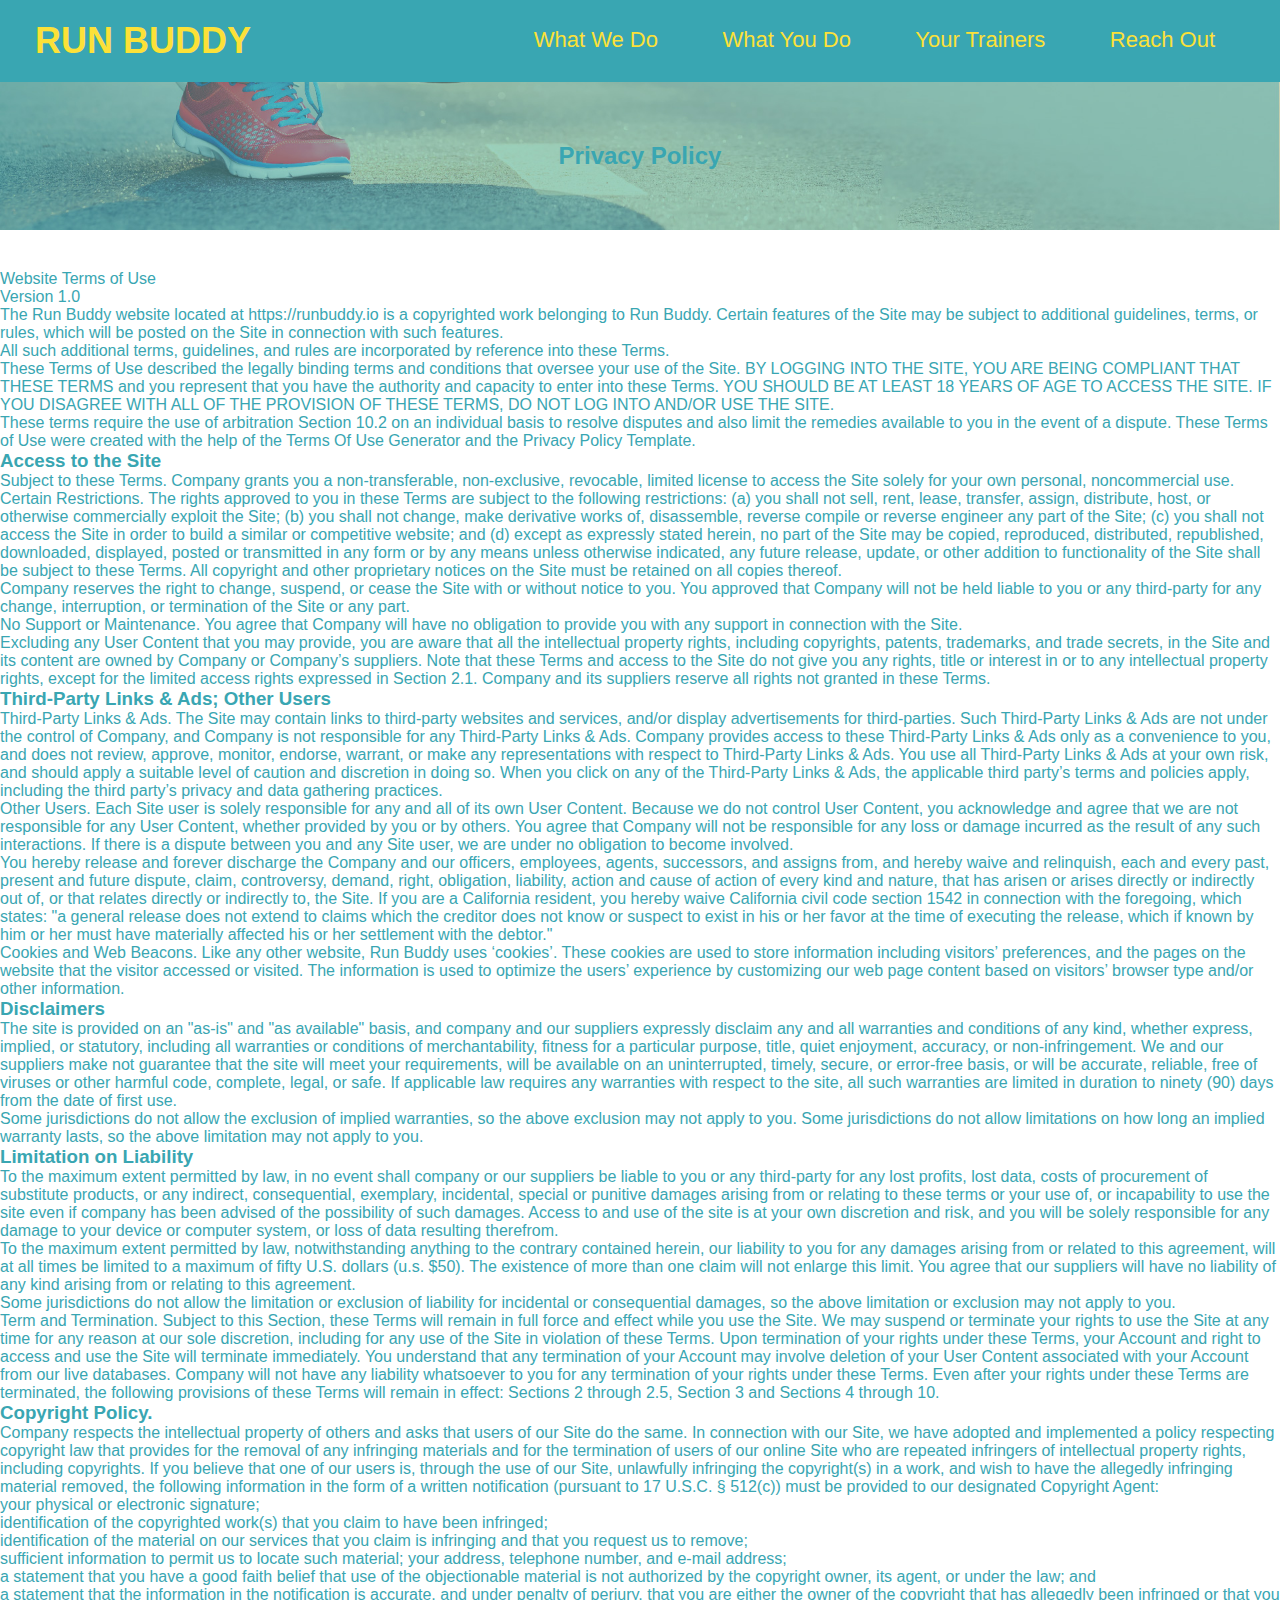
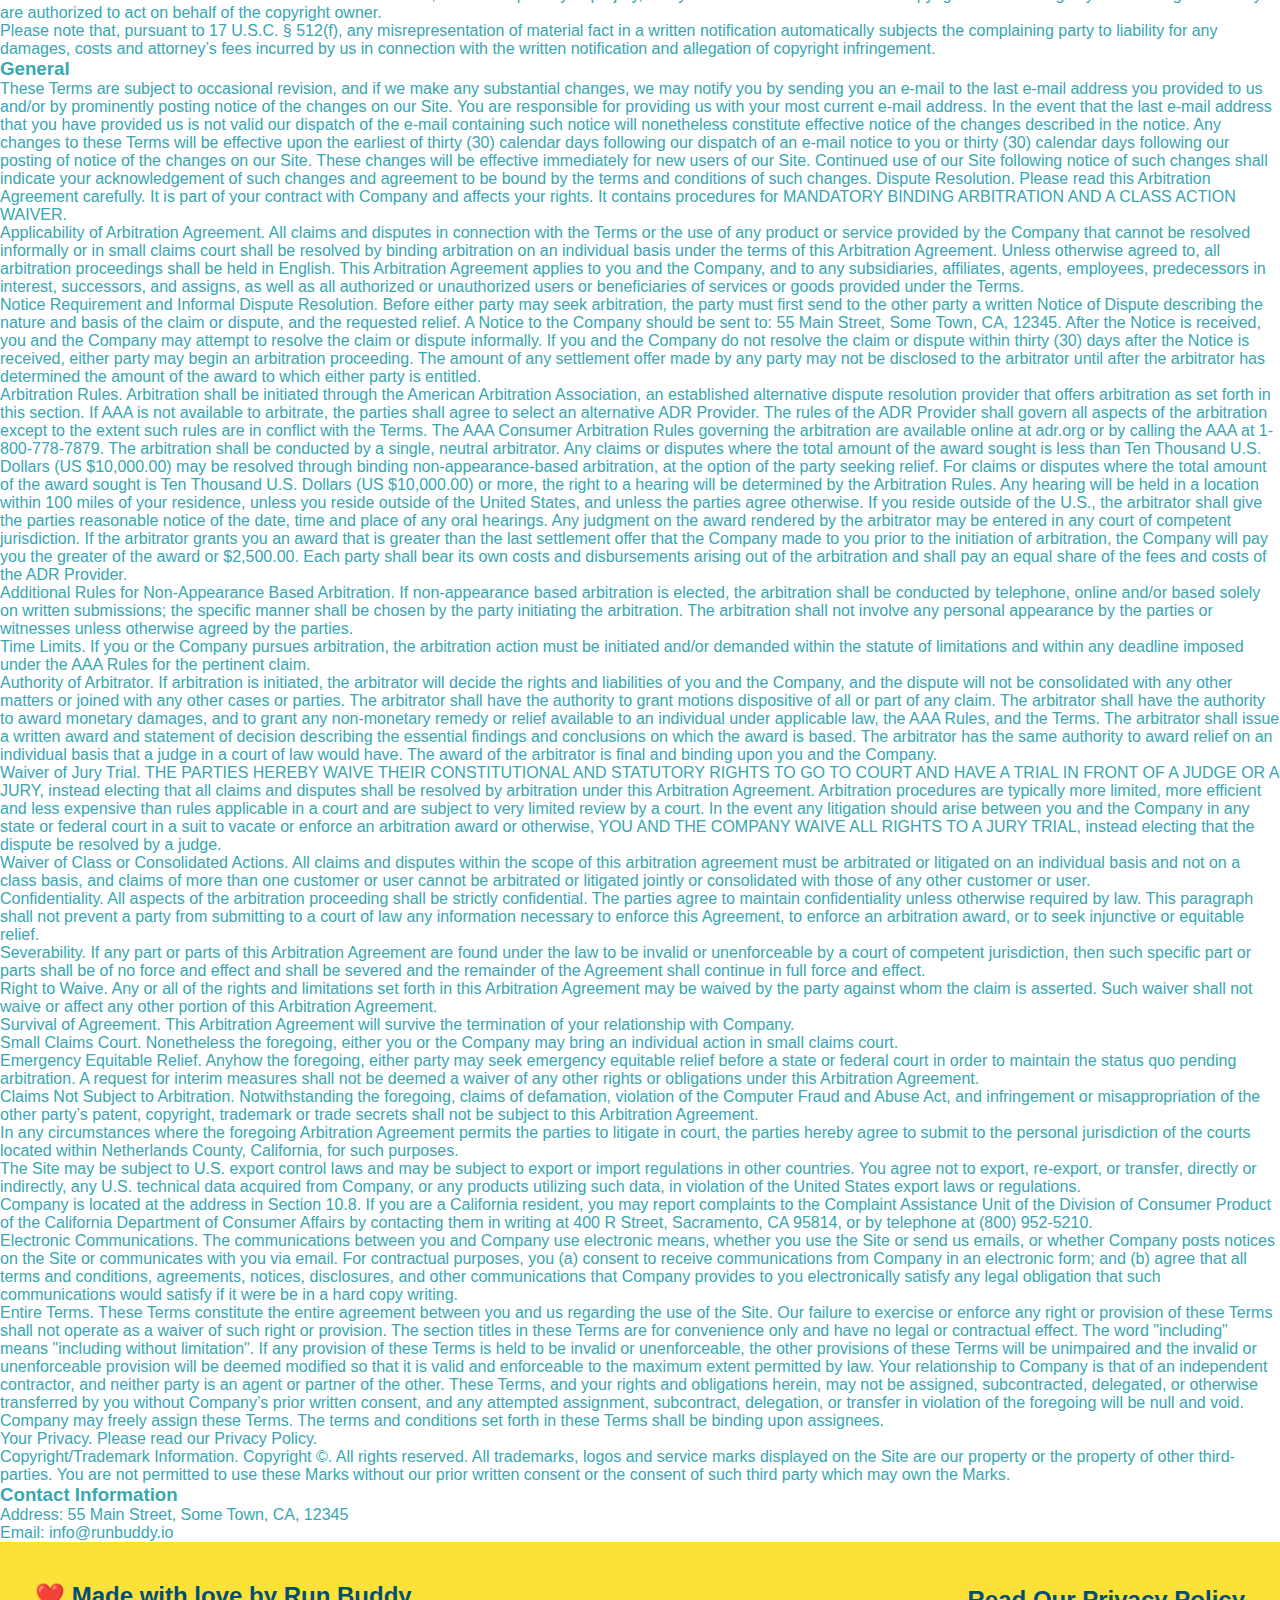
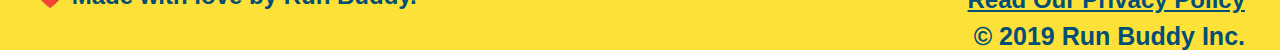
==== privacy-policy.html @ 9007bcec "two columm contact" ====
<!DOCTYPE html>
<html lang="en">
  <head>
    <link rel="stylesheet" href="./assets/css/stylesheet.css" />
    <link rel="stylesheet" href="./assets/css/secondary-style.css" />
    <meta charset="UTF-8" />
    <title>Privacy Policy - Run Buddy</title>
  </head>
  <body>
    <header>
        <h1>
            <a href="/">RUN BUDDY</a>
        </h1>
        <nav>
            <!-- Unordered list element -->
            <ul>
                <!-- List item element -->
                <li>
                    <!-- Anchor element -->
                    <a href="./index.html#what-we-do">What We Do</a>
                </li>
                <li>
                    <a href="./index.html#what-you-do">What You Do</a>
                </li>
                <li>
                    <a href="./index.html#your-trainers">Your Trainers</a>
                </li>
                <li>
                    <a href="./index.html#reach-out">Reach Out</a>
                </li>
            </ul>
        </nav>
    </header>
    <section class="hero">
        <h2 class="page-title">
            Privacy Policy
        </h2>
    </section>
    <article>
        <p>
            Website Terms of Use
          </p>
    
          <p>
            Version 1.0
          </p>
    
          <p>
            The Run Buddy website located at https://runbuddy.io is a copyrighted work belonging to Run Buddy. Certain
            features of the Site may be subject to additional guidelines, terms, or rules, which will be posted on the Site
            in connection with such features.
          </p>
    
          <p>
            All such additional terms, guidelines, and rules are incorporated by reference into these Terms.
          </p>
    
          <p>
            These Terms of Use described the legally binding terms and conditions that oversee your use of the Site. BY
            LOGGING INTO THE SITE, YOU ARE BEING COMPLIANT THAT THESE TERMS and you represent that you have the authority
            and capacity to enter into these Terms. YOU SHOULD BE AT LEAST 18 YEARS OF AGE TO ACCESS THE SITE. IF YOU
            DISAGREE WITH ALL OF THE PROVISION OF THESE TERMS, DO NOT LOG INTO AND/OR USE THE SITE.
          </p>
    
          <p>
            These terms require the use of arbitration Section 10.2 on an individual basis to resolve disputes and also
            limit the remedies available to you in the event of a dispute. These Terms of Use were created with the help of
            the Terms Of Use Generator and the Privacy Policy Template.
          </p>
    
          <h3>
            Access to the Site
          </h3>
    
          <p>
            Subject to these Terms. Company grants you a non-transferable, non-exclusive, revocable, limited license to
            access the Site solely for your own personal, noncommercial use.
          </p>
    
          <p>
            Certain Restrictions. The rights approved to you in these Terms are subject to the following restrictions: (a)
            you shall not sell, rent, lease, transfer, assign, distribute, host, or otherwise commercially exploit the Site;
            (b) you shall not change, make derivative works of, disassemble, reverse compile or reverse engineer any part of
            the Site; (c) you shall not access the Site in order to build a similar or competitive website; and (d) except
            as expressly stated herein, no part of the Site may be copied, reproduced, distributed, republished, downloaded,
            displayed, posted or transmitted in any form or by any means unless otherwise indicated, any future release,
            update, or other addition to functionality of the Site shall be subject to these Terms. All copyright and other
            proprietary notices on the Site must be retained on all copies thereof.
          </p>
    
          <p>
            Company reserves the right to change, suspend, or cease the Site with or without notice to you. You approved
            that Company will not be held liable to you or any third-party for any change, interruption, or termination of
            the Site or any part.
          </p>
    
          <p>
            No Support or Maintenance. You agree that Company will have no obligation to provide you with any support in
            connection with the Site.
          </p>
    
          <p>
            Excluding any User Content that you may provide, you are aware that all the intellectual property rights,
            including copyrights, patents, trademarks, and trade secrets, in the Site and its content are owned by Company
            or Company’s suppliers. Note that these Terms and access to the Site do not give you any rights, title or
            interest in or to any intellectual property rights, except for the limited access rights expressed in Section
            2.1. Company and its suppliers reserve all rights not granted in these Terms.
          </p>
    
          <h3>
            Third-Party Links & Ads; Other Users
          </h3>
    
          <p>
            Third-Party Links & Ads. The Site may contain links to third-party websites and services, and/or display
            advertisements for third-parties. Such Third-Party Links & Ads are not under the control of Company, and Company
            is not responsible for any Third-Party Links & Ads. Company provides access to these Third-Party Links & Ads
            only as a convenience to you, and does not review, approve, monitor, endorse, warrant, or make any
            representations with respect to Third-Party Links & Ads. You use all Third-Party Links & Ads at your own risk,
            and should apply a suitable level of caution and discretion in doing so. When you click on any of the
            Third-Party Links & Ads, the applicable third party’s terms and policies apply, including the third party’s
            privacy and data gathering practices.
          </p>
    
          <p>
            Other Users. Each Site user is solely responsible for any and all of its own User Content. Because we do not
            control User Content, you acknowledge and agree that we are not responsible for any User Content, whether
            provided by you or by others. You agree that Company will not be responsible for any loss or damage incurred as
            the result of any such interactions. If there is a dispute between you and any Site user, we are under no
            obligation to become involved.
          </p>
    
          <p>
            You hereby release and forever discharge the Company and our officers, employees, agents, successors, and
            assigns from, and hereby waive and relinquish, each and every past, present and future dispute, claim,
            controversy, demand, right, obligation, liability, action and cause of action of every kind and nature, that has
            arisen or arises directly or indirectly out of, or that relates directly or indirectly to, the Site. If you are
            a California resident, you hereby waive California civil code section 1542 in connection with the foregoing,
            which states: "a general release does not extend to claims which the creditor does not know or suspect to exist
            in his or her favor at the time of executing the release, which if known by him or her must have materially
            affected his or her settlement with the debtor."
          </p>
    
          <p>
            Cookies and Web Beacons. Like any other website, Run Buddy uses ‘cookies’. These cookies are used to store
            information including visitors’ preferences, and the pages on the website that the visitor accessed or visited.
            The information is used to optimize the users’ experience by customizing our web page content based on visitors’
            browser type and/or other information.
          </p>
    
          <h3>
            Disclaimers
          </h3>
    
          <p>
            The site is provided on an "as-is" and "as available" basis, and company and our suppliers expressly disclaim
            any and all warranties and conditions of any kind, whether express, implied, or statutory, including all
            warranties or conditions of merchantability, fitness for a particular purpose, title, quiet enjoyment, accuracy,
            or non-infringement. We and our suppliers make not guarantee that the site will meet your requirements, will be
            available on an uninterrupted, timely, secure, or error-free basis, or will be accurate, reliable, free of
            viruses or other harmful code, complete, legal, or safe. If applicable law requires any warranties with respect
            to the site, all such warranties are limited in duration to ninety (90) days from the date of first use.
          </p>
    
          <p>
            Some jurisdictions do not allow the exclusion of implied warranties, so the above exclusion may not apply to
            you. Some jurisdictions do not allow limitations on how long an implied warranty lasts, so the above limitation
            may not apply to you.
          </p>
    
          <h3>
            Limitation on Liability
          </h3>
    
          <p>
            To the maximum extent permitted by law, in no event shall company or our suppliers be liable to you or any
            third-party for any lost profits, lost data, costs of procurement of substitute products, or any indirect,
            consequential, exemplary, incidental, special or punitive damages arising from or relating to these terms or
            your use of, or incapability to use the site even if company has been advised of the possibility of such
            damages. Access to and use of the site is at your own discretion and risk, and you will be solely responsible
            for any damage to your device or computer system, or loss of data resulting therefrom.
          </p>
    
          <p>
            To the maximum extent permitted by law, notwithstanding anything to the contrary contained herein, our liability
            to you for any damages arising from or related to this agreement, will at all times be limited to a maximum of
            fifty U.S. dollars (u.s. $50). The existence of more than one claim will not enlarge this limit. You agree that
            our suppliers will have no liability of any kind arising from or relating to this agreement.
          </p>
    
          <p>
            Some jurisdictions do not allow the limitation or exclusion of liability for incidental or consequential
            damages, so the above limitation or exclusion may not apply to you.
          </p>
    
          <p>
            Term and Termination. Subject to this Section, these Terms will remain in full force and effect while you use
            the Site. We may suspend or terminate your rights to use the Site at any time for any reason at our sole
            discretion, including for any use of the Site in violation of these Terms. Upon termination of your rights under
            these Terms, your Account and right to access and use the Site will terminate immediately. You understand that
            any termination of your Account may involve deletion of your User Content associated with your Account from our
            live databases. Company will not have any liability whatsoever to you for any termination of your rights under
            these Terms. Even after your rights under these Terms are terminated, the following provisions of these Terms
            will remain in effect: Sections 2 through 2.5, Section 3 and Sections 4 through 10.
          </p>
    
          <h3>
            Copyright Policy.
          </h3>
    
          <p>
            Company respects the intellectual property of others and asks that users of our Site do the same. In connection
            with our Site, we have adopted and implemented a policy respecting copyright law that provides for the removal
            of any infringing materials and for the termination of users of our online Site who are repeated infringers of
            intellectual property rights, including copyrights. If you believe that one of our users is, through the use of
            our Site, unlawfully infringing the copyright(s) in a work, and wish to have the allegedly infringing material
            removed, the following information in the form of a written notification (pursuant to 17 U.S.C. § 512(c)) must
            be provided to our designated Copyright Agent:
          </p>
    
          <ul>
            <li>
              your physical or electronic signature;
            </li>
            <li>
              identification of the copyrighted work(s) that you claim to have been infringed;
            </li>
            <li>
              identification of the material on our services that you claim is infringing and that you request us to remove;
            </li>
            <li>
              sufficient information to permit us to locate such material; your address, telephone number, and e-mail
              address;
            </li>
            <li>
              a statement that you have a good faith belief that use of the objectionable material is not authorized by the
              copyright owner, its agent, or under the law; and
            </li>
            <li>
              a statement that the information in the notification is accurate, and under penalty of perjury, that you are
              either the owner of the copyright that has allegedly been infringed or that you are authorized to act on
              behalf of the copyright owner.
            </li>
          </ul>
    
          <p>
            Please note that, pursuant to 17 U.S.C. § 512(f), any misrepresentation of material fact in a written
            notification automatically subjects the complaining party to liability for any damages, costs and attorney’s
            fees incurred by us in connection with the written notification and allegation of copyright infringement.
          </p>
    
          <h3>
            General
          </h3>
    
          <p>
            These Terms are subject to occasional revision, and if we make any substantial changes, we may notify you by
            sending you an e-mail to the last e-mail address you provided to us and/or by prominently posting notice of the
            changes on our Site. You are responsible for providing us with your most current e-mail address. In the event
            that the last e-mail address that you have provided us is not valid our dispatch of the e-mail containing such
            notice will nonetheless constitute effective notice of the changes described in the notice. Any changes to these
            Terms will be effective upon the earliest of thirty (30) calendar days following our dispatch of an e-mail
            notice to you or thirty (30) calendar days following our posting of notice of the changes on our Site. These
            changes will be effective immediately for new users of our Site. Continued use of our Site following notice of
            such changes shall indicate your acknowledgement of such changes and agreement to be bound by the terms and
            conditions of such changes. Dispute Resolution. Please read this Arbitration Agreement carefully. It is part of
            your contract with Company and affects your rights. It contains procedures for MANDATORY BINDING ARBITRATION AND
            A CLASS ACTION WAIVER.
          </p>
    
          <p>
            Applicability of Arbitration Agreement. All claims and disputes in connection with the Terms or the use of any
            product or service provided by the Company that cannot be resolved informally or in small claims court shall be
            resolved by binding arbitration on an individual basis under the terms of this Arbitration Agreement. Unless
            otherwise agreed to, all arbitration proceedings shall be held in English. This Arbitration Agreement applies to
            you and the Company, and to any subsidiaries, affiliates, agents, employees, predecessors in interest,
            successors, and assigns, as well as all authorized or unauthorized users or beneficiaries of services or goods
            provided under the Terms.
          </p>
    
          <p>
            Notice Requirement and Informal Dispute Resolution. Before either party may seek arbitration, the party must
            first send to the other party a written Notice of Dispute describing the nature and basis of the claim or
            dispute, and the requested relief. A Notice to the Company should be sent to: 55 Main Street, Some Town, CA,
            12345. After the Notice is received, you and the Company may attempt to resolve the claim or dispute informally.
            If you and the Company do not resolve the claim or dispute within thirty (30) days after the Notice is received,
            either party may begin an arbitration proceeding. The amount of any settlement offer made by any party may not
            be disclosed to the arbitrator until after the arbitrator has determined the amount of the award to which either
            party is entitled.
          </p>
    
          <p>
            Arbitration Rules. Arbitration shall be initiated through the American Arbitration Association, an established
            alternative dispute resolution provider that offers arbitration as set forth in this section. If AAA is not
            available to arbitrate, the parties shall agree to select an alternative ADR Provider. The rules of the ADR
            Provider shall govern all aspects of the arbitration except to the extent such rules are in conflict with the
            Terms. The AAA Consumer Arbitration Rules governing the arbitration are available online at adr.org or by
            calling the AAA at 1-800-778-7879. The arbitration shall be conducted by a single, neutral arbitrator. Any
            claims or disputes where the total amount of the award sought is less than Ten Thousand U.S. Dollars (US
            $10,000.00) may be resolved through binding non-appearance-based arbitration, at the option of the party seeking
            relief. For claims or disputes where the total amount of the award sought is Ten Thousand U.S. Dollars (US
            $10,000.00) or more, the right to a hearing will be determined by the Arbitration Rules. Any hearing will be
            held in a location within 100 miles of your residence, unless you reside outside of the United States, and
            unless the parties agree otherwise. If you reside outside of the U.S., the arbitrator shall give the parties
            reasonable notice of the date, time and place of any oral hearings. Any judgment on the award rendered by the
            arbitrator may be entered in any court of competent jurisdiction. If the arbitrator grants you an award that is
            greater than the last settlement offer that the Company made to you prior to the initiation of arbitration, the
            Company will pay you the greater of the award or $2,500.00. Each party shall bear its own costs and
            disbursements arising out of the arbitration and shall pay an equal share of the fees and costs of the ADR
            Provider.
          </p>
    
          <p>
            Additional Rules for Non-Appearance Based Arbitration. If non-appearance based arbitration is elected, the
            arbitration shall be conducted by telephone, online and/or based solely on written submissions; the specific
            manner shall be chosen by the party initiating the arbitration. The arbitration shall not involve any personal
            appearance by the parties or witnesses unless otherwise agreed by the parties.
          </p>
    
          <p>
            Time Limits. If you or the Company pursues arbitration, the arbitration action must be initiated and/or demanded
            within the statute of limitations and within any deadline imposed under the AAA Rules for the pertinent claim.
          </p>
    
          <p>
            Authority of Arbitrator. If arbitration is initiated, the arbitrator will decide the rights and liabilities of
            you and the Company, and the dispute will not be consolidated with any other matters or joined with any other
            cases or parties. The arbitrator shall have the authority to grant motions dispositive of all or part of any
            claim. The arbitrator shall have the authority to award monetary damages, and to grant any non-monetary remedy
            or relief available to an individual under applicable law, the AAA Rules, and the Terms. The arbitrator shall
            issue a written award and statement of decision describing the essential findings and conclusions on which the
            award is based. The arbitrator has the same authority to award relief on an individual basis that a judge in a
            court of law would have. The award of the arbitrator is final and binding upon you and the Company.
          </p>
    
          <p>
            Waiver of Jury Trial. THE PARTIES HEREBY WAIVE THEIR CONSTITUTIONAL AND STATUTORY RIGHTS TO GO TO COURT AND HAVE
            A TRIAL IN FRONT OF A JUDGE OR A JURY, instead electing that all claims and disputes shall be resolved by
            arbitration under this Arbitration Agreement. Arbitration procedures are typically more limited, more efficient
            and less expensive than rules applicable in a court and are subject to very limited review by a court. In the
            event any litigation should arise between you and the Company in any state or federal court in a suit to vacate
            or enforce an arbitration award or otherwise, YOU AND THE COMPANY WAIVE ALL RIGHTS TO A JURY TRIAL, instead
            electing that the dispute be resolved by a judge.
          </p>
    
          <p>
            Waiver of Class or Consolidated Actions. All claims and disputes within the scope of this arbitration agreement
            must be arbitrated or litigated on an individual basis and not on a class basis, and claims of more than one
            customer or user cannot be arbitrated or litigated jointly or consolidated with those of any other customer or
            user.
          </p>
    
          <p>
            Confidentiality. All aspects of the arbitration proceeding shall be strictly confidential. The parties agree to
            maintain confidentiality unless otherwise required by law. This paragraph shall not prevent a party from
            submitting to a court of law any information necessary to enforce this Agreement, to enforce an arbitration
            award, or to seek injunctive or equitable relief.
          </p>
    
          <p>
            Severability. If any part or parts of this Arbitration Agreement are found under the law to be invalid or
            unenforceable by a court of competent jurisdiction, then such specific part or parts shall be of no force and
            effect and shall be severed and the remainder of the Agreement shall continue in full force and effect.
          </p>
    
          <p>
            Right to Waive. Any or all of the rights and limitations set forth in this Arbitration Agreement may be waived
            by the party against whom the claim is asserted. Such waiver shall not waive or affect any other portion of this
            Arbitration Agreement.
          </p>
    
          <p>
            Survival of Agreement. This Arbitration Agreement will survive the termination of your relationship with
            Company.
          </p>
    
          <p>
            Small Claims Court. Nonetheless the foregoing, either you or the Company may bring an individual action in small
            claims court.
          </p>
    
          <p>
            Emergency Equitable Relief. Anyhow the foregoing, either party may seek emergency equitable relief before a
            state or federal court in order to maintain the status quo pending arbitration. A request for interim measures
            shall not be deemed a waiver of any other rights or obligations under this Arbitration Agreement.
          </p>
    
          <p>
            Claims Not Subject to Arbitration. Notwithstanding the foregoing, claims of defamation, violation of the
            Computer Fraud and Abuse Act, and infringement or misappropriation of the other party’s patent, copyright,
            trademark or trade secrets shall not be subject to this Arbitration Agreement.
          </p>
    
          <p>
            In any circumstances where the foregoing Arbitration Agreement permits the parties to litigate in court, the
            parties hereby agree to submit to the personal jurisdiction of the courts located within Netherlands County,
            California, for such purposes.
          </p>
    
          <p>
            The Site may be subject to U.S. export control laws and may be subject to export or import regulations in other
            countries. You agree not to export, re-export, or transfer, directly or indirectly, any U.S. technical data
            acquired from Company, or any products utilizing such data, in violation of the United States export laws or
            regulations.
          </p>
    
          <p>
            Company is located at the address in Section 10.8. If you are a California resident, you may report complaints
            to the Complaint Assistance Unit of the Division of Consumer Product of the California Department of Consumer
            Affairs by contacting them in writing at 400 R Street, Sacramento, CA 95814, or by telephone at (800) 952-5210.
          </p>
    
          <p>
            Electronic Communications. The communications between you and Company use electronic means, whether you use the
            Site or send us emails, or whether Company posts notices on the Site or communicates with you via email. For
            contractual purposes, you (a) consent to receive communications from Company in an electronic form; and (b)
            agree that all terms and conditions, agreements, notices, disclosures, and other communications that Company
            provides to you electronically satisfy any legal obligation that such communications would satisfy if it were be
            in a hard copy writing.
          </p>
    
          <p>
            Entire Terms. These Terms constitute the entire agreement between you and us regarding the use of the Site. Our
            failure to exercise or enforce any right or provision of these Terms shall not operate as a waiver of such right
            or provision. The section titles in these Terms are for convenience only and have no legal or contractual
            effect. The word "including" means "including without limitation". If any provision of these Terms is held to be
            invalid or unenforceable, the other provisions of these Terms will be unimpaired and the invalid or
            unenforceable provision will be deemed modified so that it is valid and enforceable to the maximum extent
            permitted by law. Your relationship to Company is that of an independent contractor, and neither party is an
            agent or partner of the other. These Terms, and your rights and obligations herein, may not be assigned,
            subcontracted, delegated, or otherwise transferred by you without Company’s prior written consent, and any
            attempted assignment, subcontract, delegation, or transfer in violation of the foregoing will be null and void.
            Company may freely assign these Terms. The terms and conditions set forth in these Terms shall be binding upon
            assignees.
          </p>
    
          <p>
            Your Privacy. Please read our Privacy Policy.
          </p>
    
          <p>
            Copyright/Trademark Information. Copyright ©. All rights reserved. All trademarks, logos and service marks
            displayed on the Site are our property or the property of other third-parties. You are not permitted to use
            these Marks without our prior written consent or the consent of such third party which may own the Marks.
          </p>
    
          <h3>
            Contact Information
          </h3>
    
          <p>
            Address: 55 Main Street, Some Town, CA, 12345
          </p>
    
          <p>
            Email: info@runbuddy.io
          </p>
    </article>
    <footer> 
        <h2 class="copy-right">❤️ Made with love by Run Buddy.
        <div>
            <a href="#">Read Our Privacy Policy</a><br />
            <span>&copy; 2019 Run Buddy Inc.</span>
        </div>
        </h2>
</footer>
  </body>
</html>
---- assets/css/stylesheet.css ----
* {
  margin: 0;
  padding: 0;
  box-sizing: border-box;
}
body {
    font-family: Helvetica, Arial, sans-serif;
    color: #39a6b2;
  }
  header {
    padding: 20px 35px;
    background-color: #39a6b2;
  }
  header h1 {
    font-weight: bold;
    font-size: 36px;
    color: #fce138;
    margin: 0;
  }
  header a {
    text-decoration: none;
    color: #fce138;
  }
  header nav {
    float: right;
    margin: 7px 0;
  }
  header nav ul li {
    display: inline;
  }
  header nav ul li a {
    margin: 0 30px;
    font-weight: lighter;
    font-size: 22px;
  }
  header h1 {
    font-weight: bold;
    font-size: 36px;
    color: #fce138;
    margin: 0;
    display: inline;
  }
  
  footer {
    background: #fce138;
    width: 100%;
    padding: 40px 35px;
  }
  footer h2 {
    display: inline;
    color: #024e76;
    font-size: 30 px;
    margin: 0;
  }
  footer div {
    float: right;
    line-height: 1.5;
    text-align: right;
  }
  .copy-right span {
    font-size: 25px;
  }
  footer a {
    color: #024e76;
  }

  .footer-text span {
    font-size: 10px;
  }

  section {
    padding: 60px;

  }
  /* Hero Style Start*/
  .hero {
    background-image: url("../images/hero-bg.jpg");
    height: 600px;
    background-size: cover;
    background-position: center;
    position: relative;
  }
  /* Hero Style End*/
  .hero-form {
    border: 3px solid #024e76;
    background-color: #fce138;
    padding: 20px;
    width: 500px;
    color: #024e76;
    position: absolute;
    bottom: 120px;
    right: 140px;
    margin: 5px 0 15px 0;
  }
  .hero-form h3 {
    margin: 0;
    font-size: 24px;
  }
  .form-input {
    border: 1px solid #024e76;
    display: block;
    padding: 7px 15px;
    font-size: 16px;
    color: #024e76;
    width: 100%;
    margin-bottom: 15px;
  }
  .hero-form label {
    margin: 0 5px;
  }
  .hero-form button {
    color: #fce138;
    background-color: #024e76;
    border: none;
    padding: 10px 20px;
    font-size: 16px;
  }
  .intro {
    text-align: center;
  }
  .intro p {
    line-height: 1.7;
    color: #39a6b2;
    width: 80%;
    font-size: 20px;
    margin: 0 auto;
  }
  .steps {
    text-align: center;
    background: #fce138;
  }
  .section-title {
    font-size: 55px;
    color: #024e76;
    margin-bottom: 35px;
    padding: 0 100px 20px 100px;
    display: inline-block;
    border-bottom: 3px solid;
  }
  .primary-border {
    border-color: #fce138;
  }
  .secondary-border {
    border-color: #39a6b2;
  }
  .steps div {
    margin-bottom: 80px;
  }
  .steps img {
    width: 15%;
    margin: 10px 0;
  }
  .steps h3 {
    color: #024e76;
    font-size: 46px;
    margin-top: 10px;
  }
  .steps p {
    color: #39a6b2;
    font-size: 23px;
  }
  .steps span {
    font-size: 38px;
  }
  .trainers {
    text-align: center;
  }
    
  .trainer {
  width: 900px;
    margin: 0 auto 30px auto;
    background: #024e76;
    color: #fce138;
    overflow: auto;
  }
.trainer img {
  width: 35%;
  float: left;
}
.trainer-bio {
  padding: 35px;
  float: left;
  width: 65%;
}
.text-left {
  text-align: left;
}
.text-right {
  text-align: right;
}
.trainer-bio h3 {
  font-size: 32px;
  margin-bottom: 8px;
}
.trainer-bio h4 {
  font-weight: lighter;
  font-size: 26px;
  margin-bottom: 25px;
}
.trainer-bio p {
  font-size: 17px;
  line-height: 1.3;
}
.contact {
  text-align: center;
  background: #024e76;
}
.contact h2 {
  color: #fce138;
}

.contact-info iframe {
  width: 400px;
  height: 400px;
}

.contact-info div {
  width: 410px;
  display: inline-block;
  vertical-align: top;
  text-align: left;
  margin: 30px 0 0 60px;
  color: white;
}

.contact-info h3 {
  color: #fce138;
  font-size: 32px;
}

.contact-info p .contact-info address {
  margin: 20px 0;
  line-height: 1.5;
  font-size: 20px;
  font-style: normal;
}

.contact-info a {
  color: #fce138;
}
---- assets/css/secondary-style.css ----
.hero {
    background-position: bottom;
    height: auto;
    text-align: center;
    margin-bottom: 40px;
  }

  .hero-secondary {
    background-color: black;
    color: red;
  }
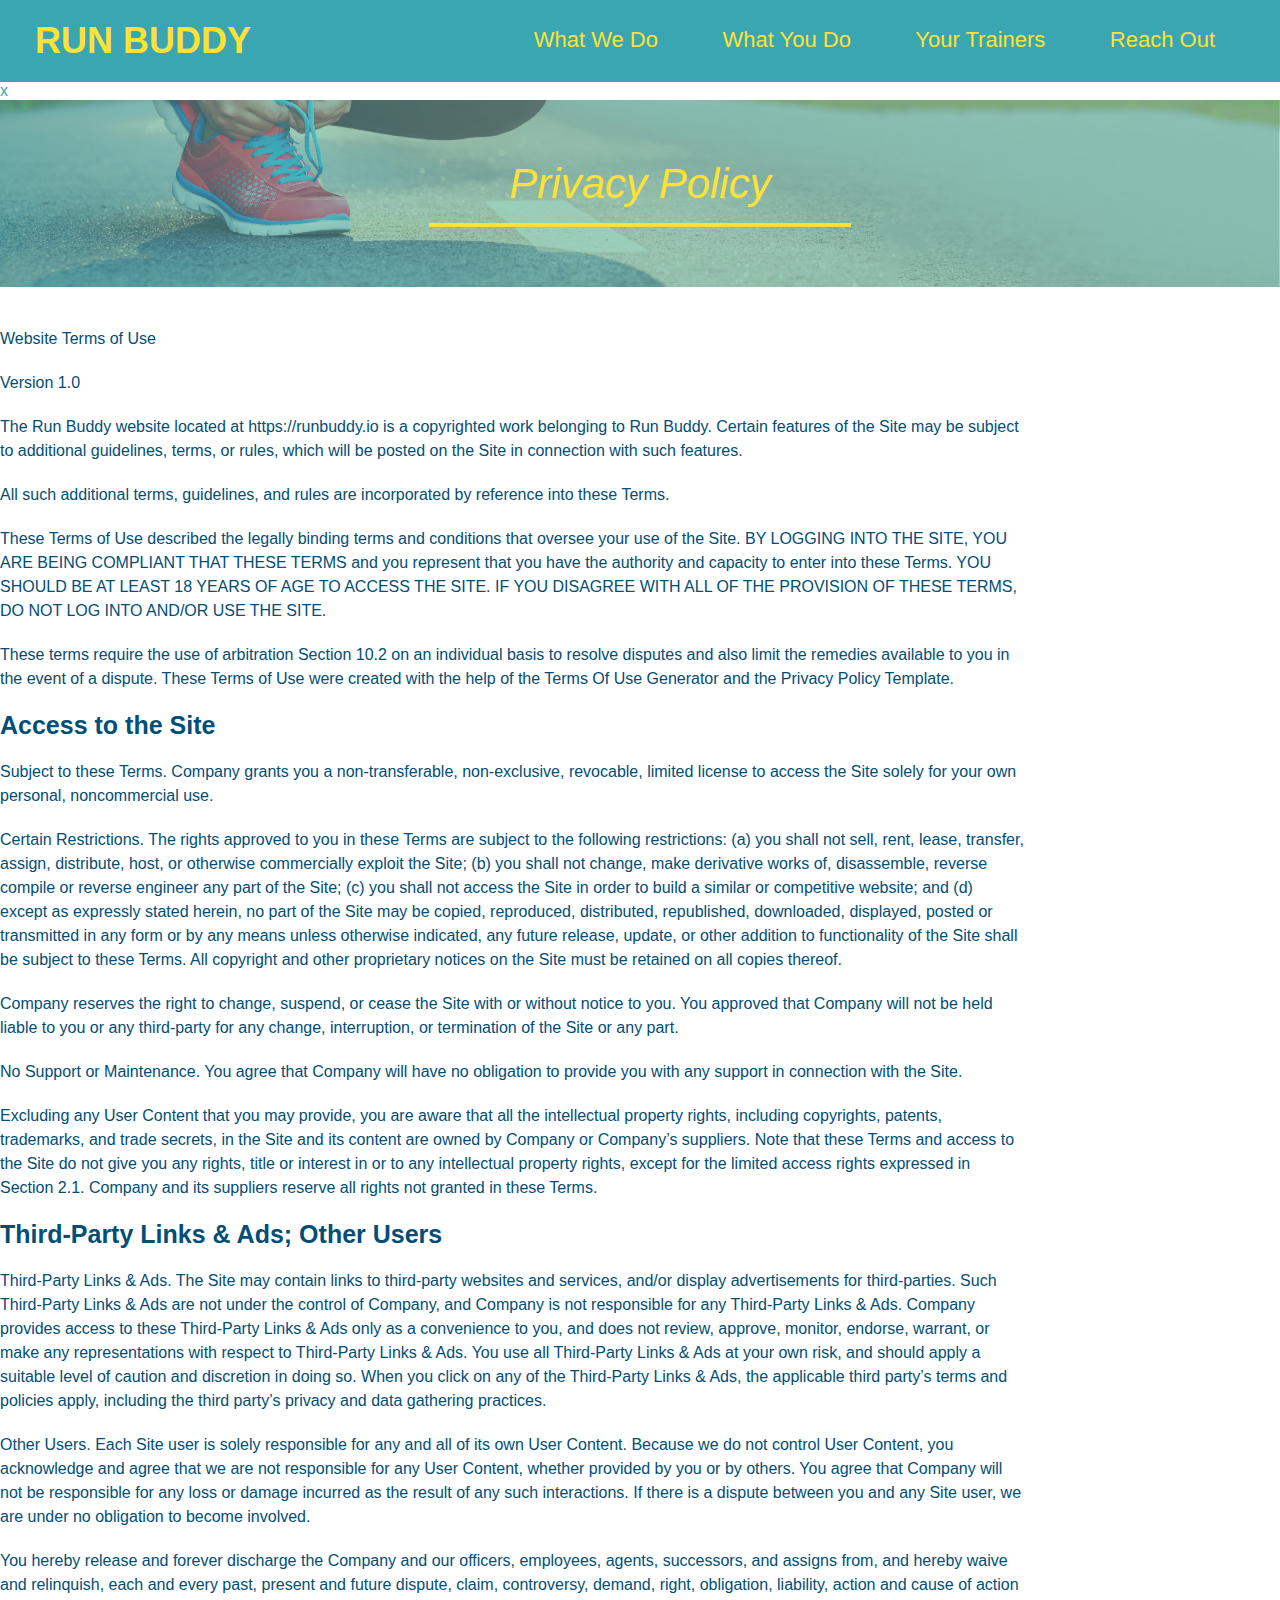
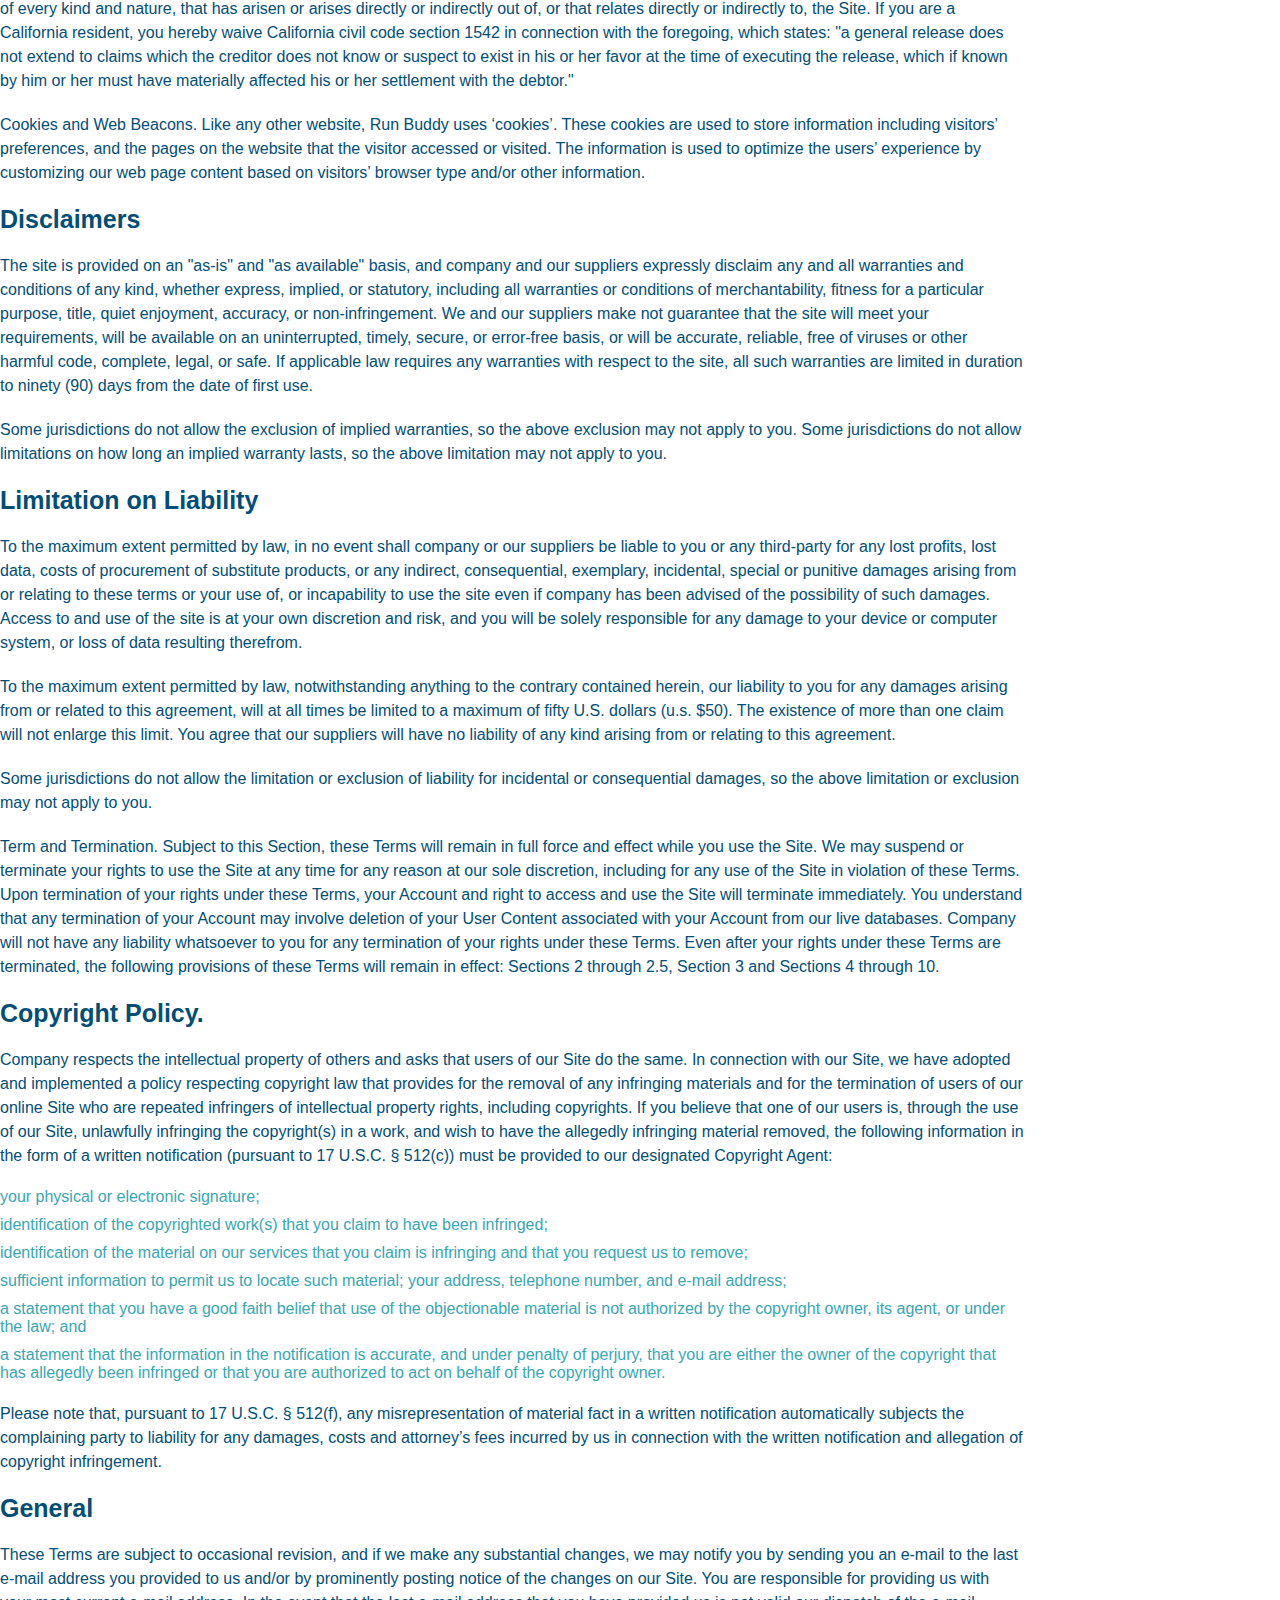
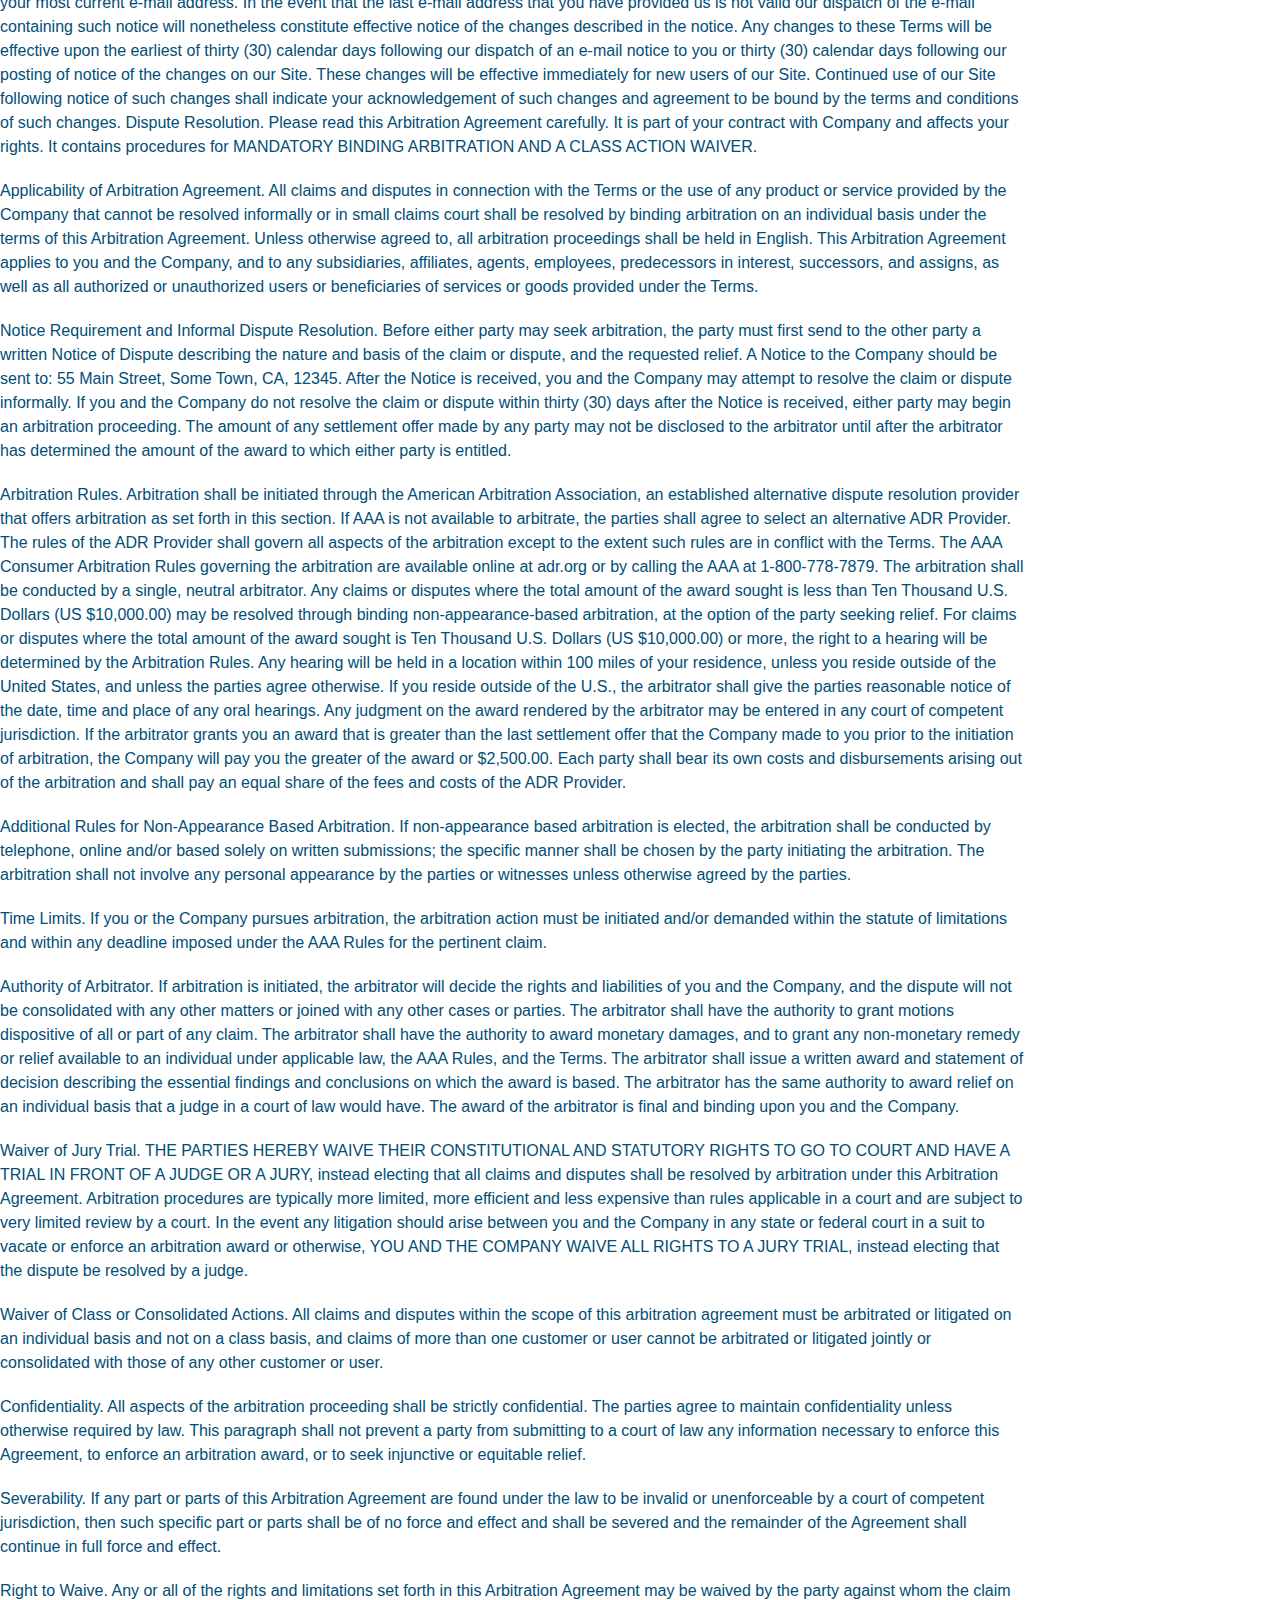
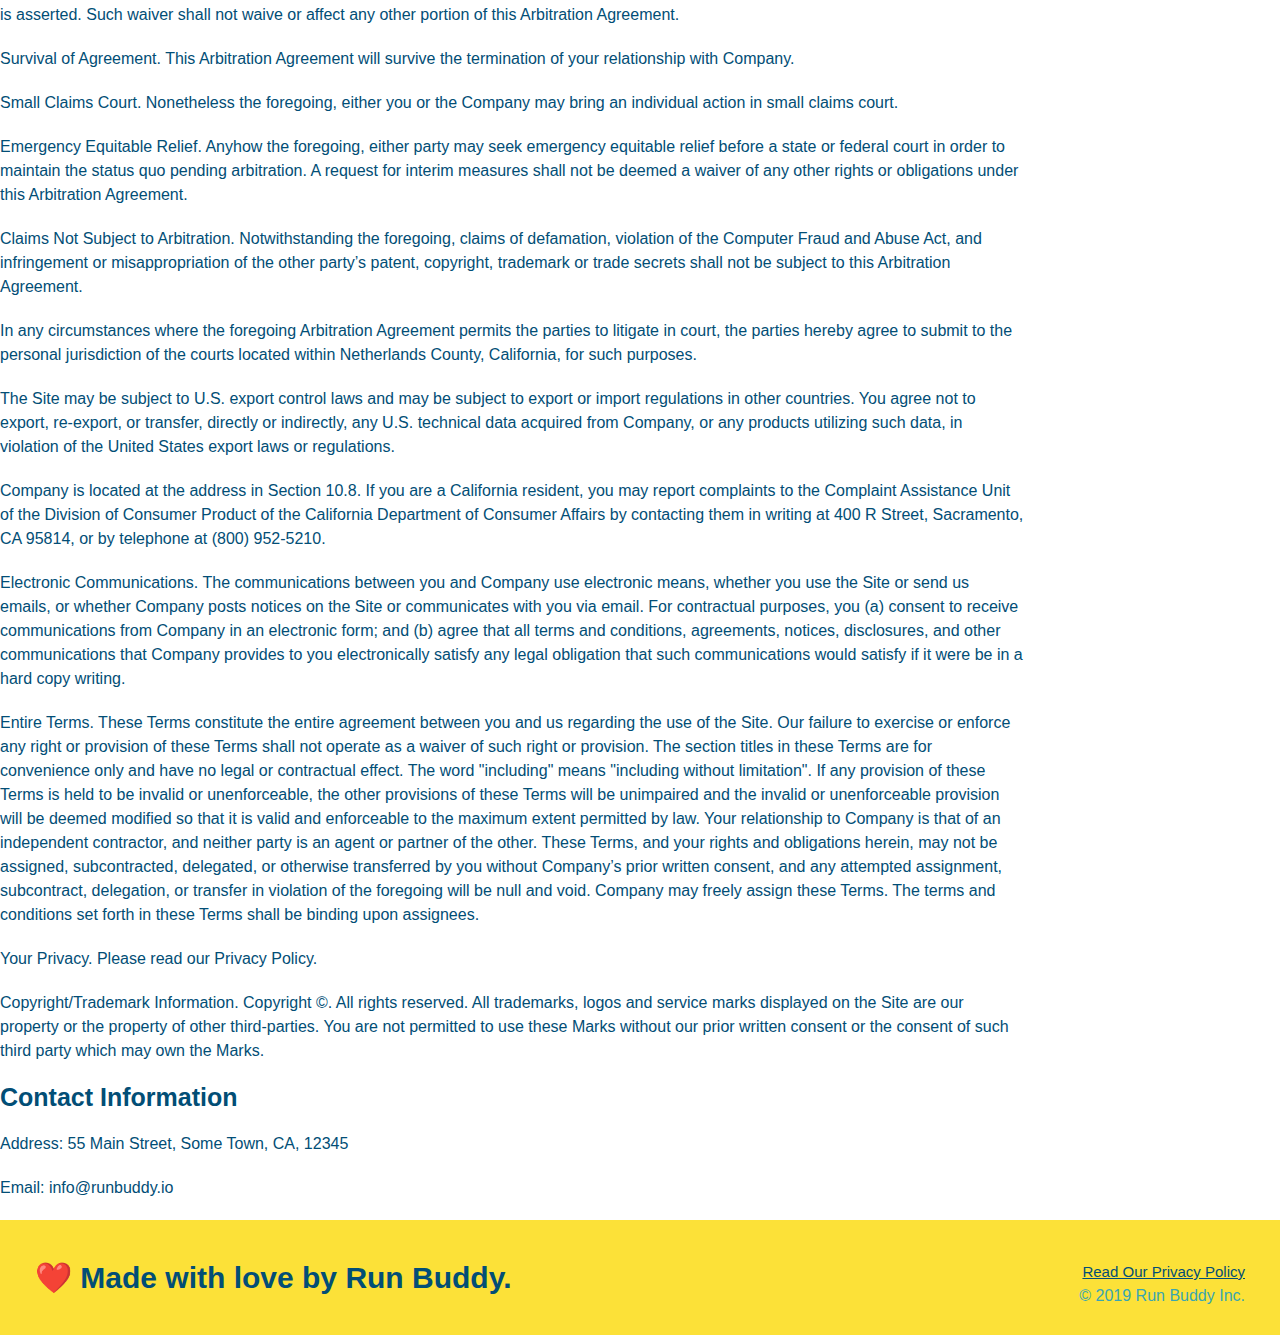
==== commit 7585d58f: "finalized run-buddy" ====
--- a/privacy-policy.html
+++ b/privacy-policy.html
@@ -30,13 +30,13 @@
                 </li>
             </ul>
         </nav>
-    </header>
+    </header>x
     <section class="hero">
         <h2 class="page-title">
             Privacy Policy
         </h2>
     </section>
-    <article>
+    <article class="secondary-content">
         <p>
             Website Terms of Use
           </p>
@@ -457,12 +457,12 @@
           </p>
     </article>
     <footer> 
-        <h2 class="copy-right">❤️ Made with love by Run Buddy.
+        <h2>❤️ Made with love by Run Buddy.</h2>
         <div>
-            <a href="#">Read Our Privacy Policy</a><br />
-            <span>&copy; 2019 Run Buddy Inc.</span>
+            <a href="./privacy-policy.html">Read Our Privacy Policy </a><br />
+            &copy; 2019 Run Buddy Inc.
         </div>
-        </h2>
+    
 </footer>
   </body>
 </html>--- a/assets/css/stylesheet.css
+++ b/assets/css/stylesheet.css
@@ -49,7 +49,7 @@
   footer h2 {
     display: inline;
     color: #024e76;
-    font-size: 30 px;
+    font-size: 30px;
     margin: 0;
   }
   footer div {
@@ -57,11 +57,10 @@
     line-height: 1.5;
     text-align: right;
   }
-  .copy-right span {
-    font-size: 25px;
-  }
+  
   footer a {
     color: #024e76;
+    font-size: 15px;
   }
 
   .footer-text span {
@@ -228,7 +227,7 @@
   font-size: 32px;
 }
 
-.contact-info p .contact-info address {
+.contact-info p, .contact-info address {
   margin: 20px 0;
   line-height: 1.5;
   font-size: 20px;
@@ -237,4 +236,4 @@
 
 .contact-info a {
   color: #fce138;
-}+}
--- a/assets/css/secondary-style.css
+++ b/assets/css/secondary-style.css
@@ -8,4 +8,37 @@
   .hero-secondary {
     background-color: black;
     color: red;
+  }
+
+
+  .page-title {
+    color: #fce138;
+    display: inline-block;
+    border-bottom: 4px solid #fce138;
+    padding: 0 80px 15px 80px;
+    font-weight: normal;
+    font-size: 42px;
+    font-style: italic;
+  }
+
+  .secondary-content {
+    width: 80%;
+    margin: 0;
+    color: #024e76;
+  }
+
+  .secondary-content h3 {
+    font-size: 25px;
+    margin: 20px 0 20px 0;
+  }
+
+  .secondary-content p {
+    font-size: 16px;
+    line-height: 1.5;
+    margin: 20px 0 20px 0;
+  }
+
+  .secondary-content li {
+    color: #39a6b2;
+    margin: 10px 0 10px 0;
   }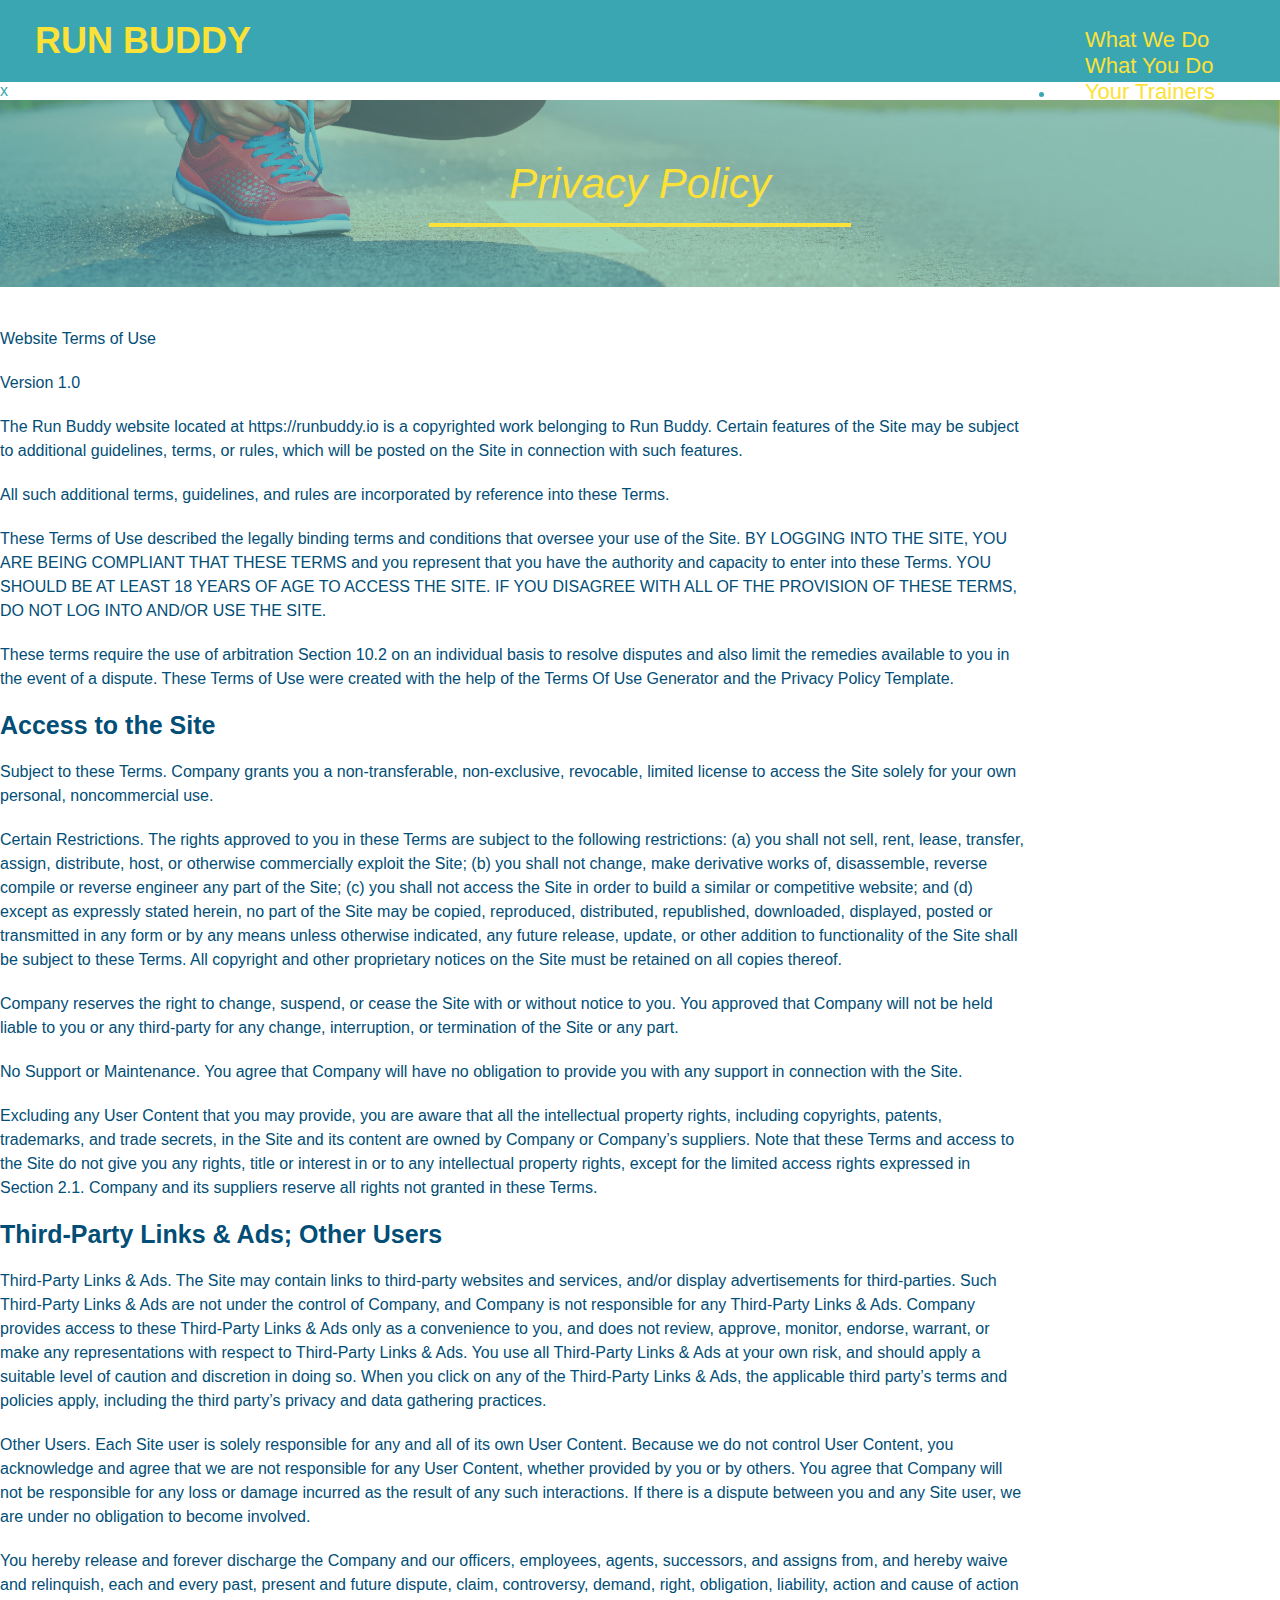
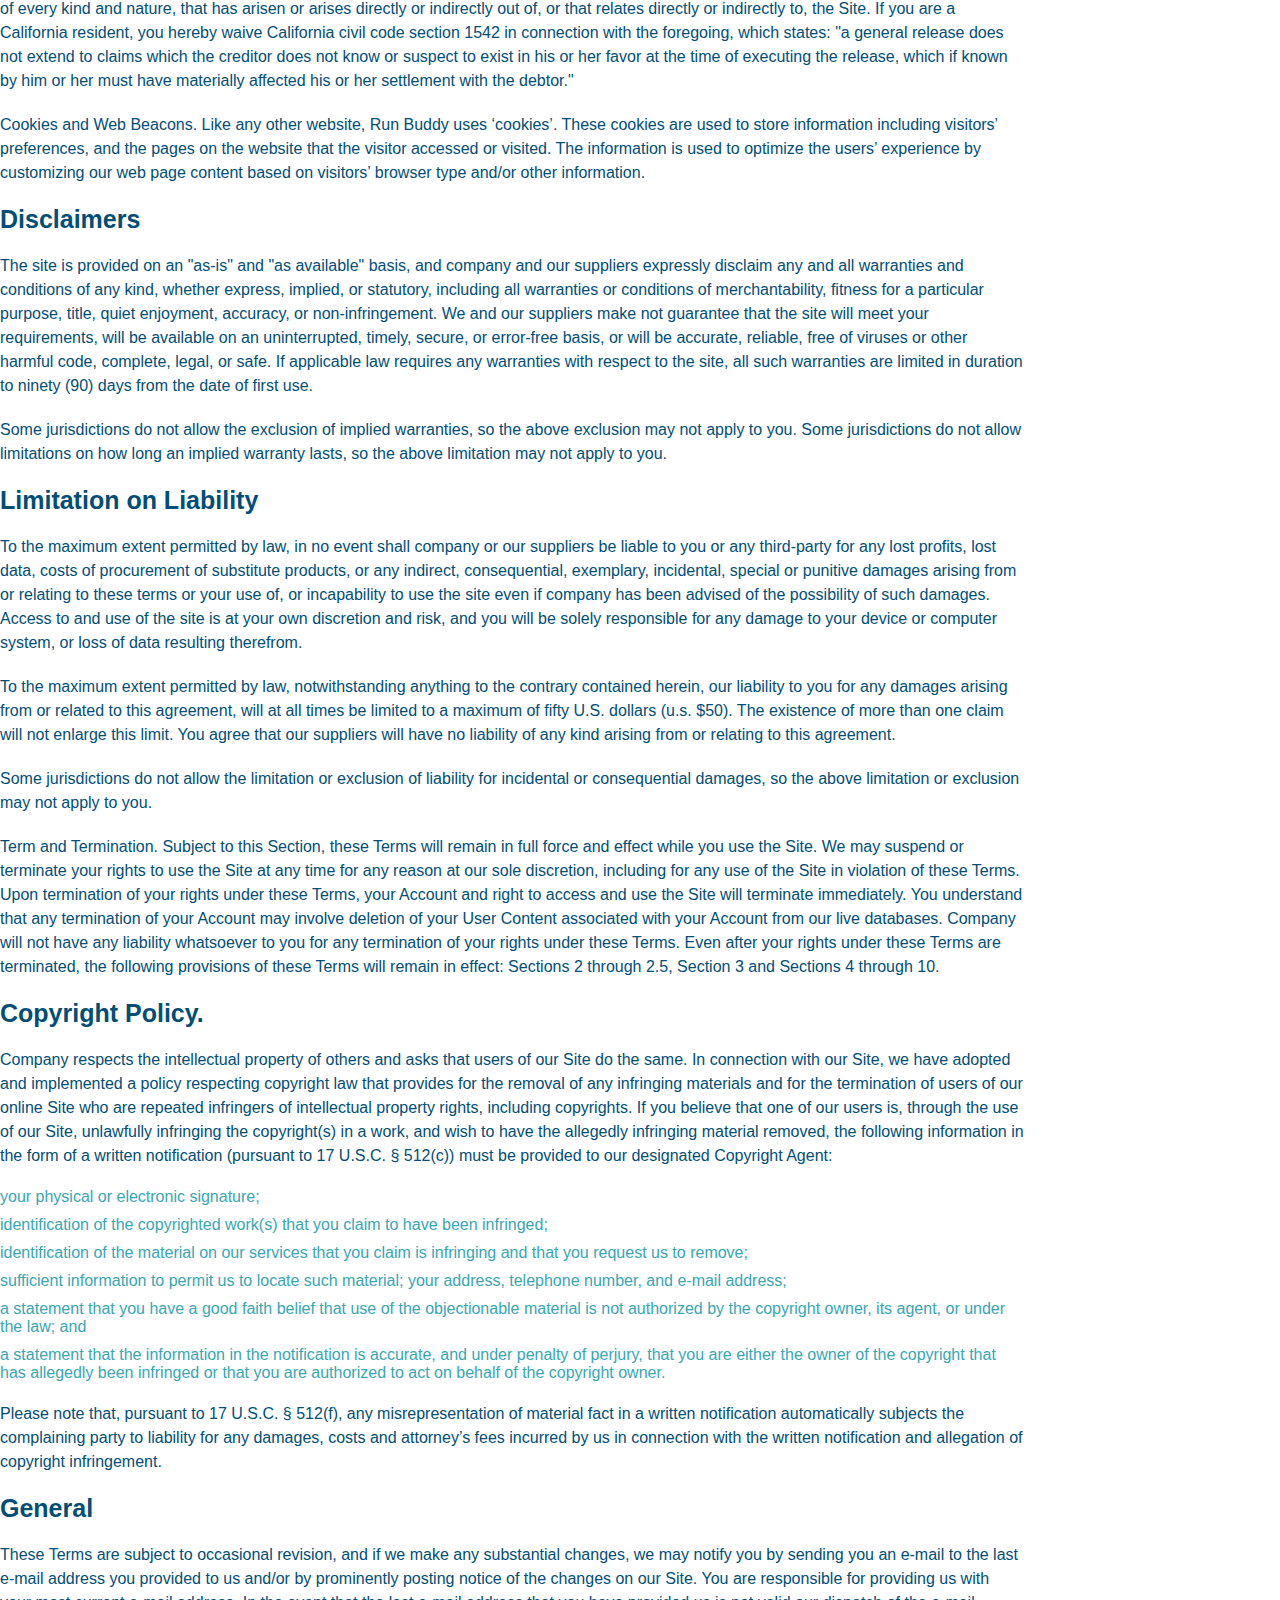
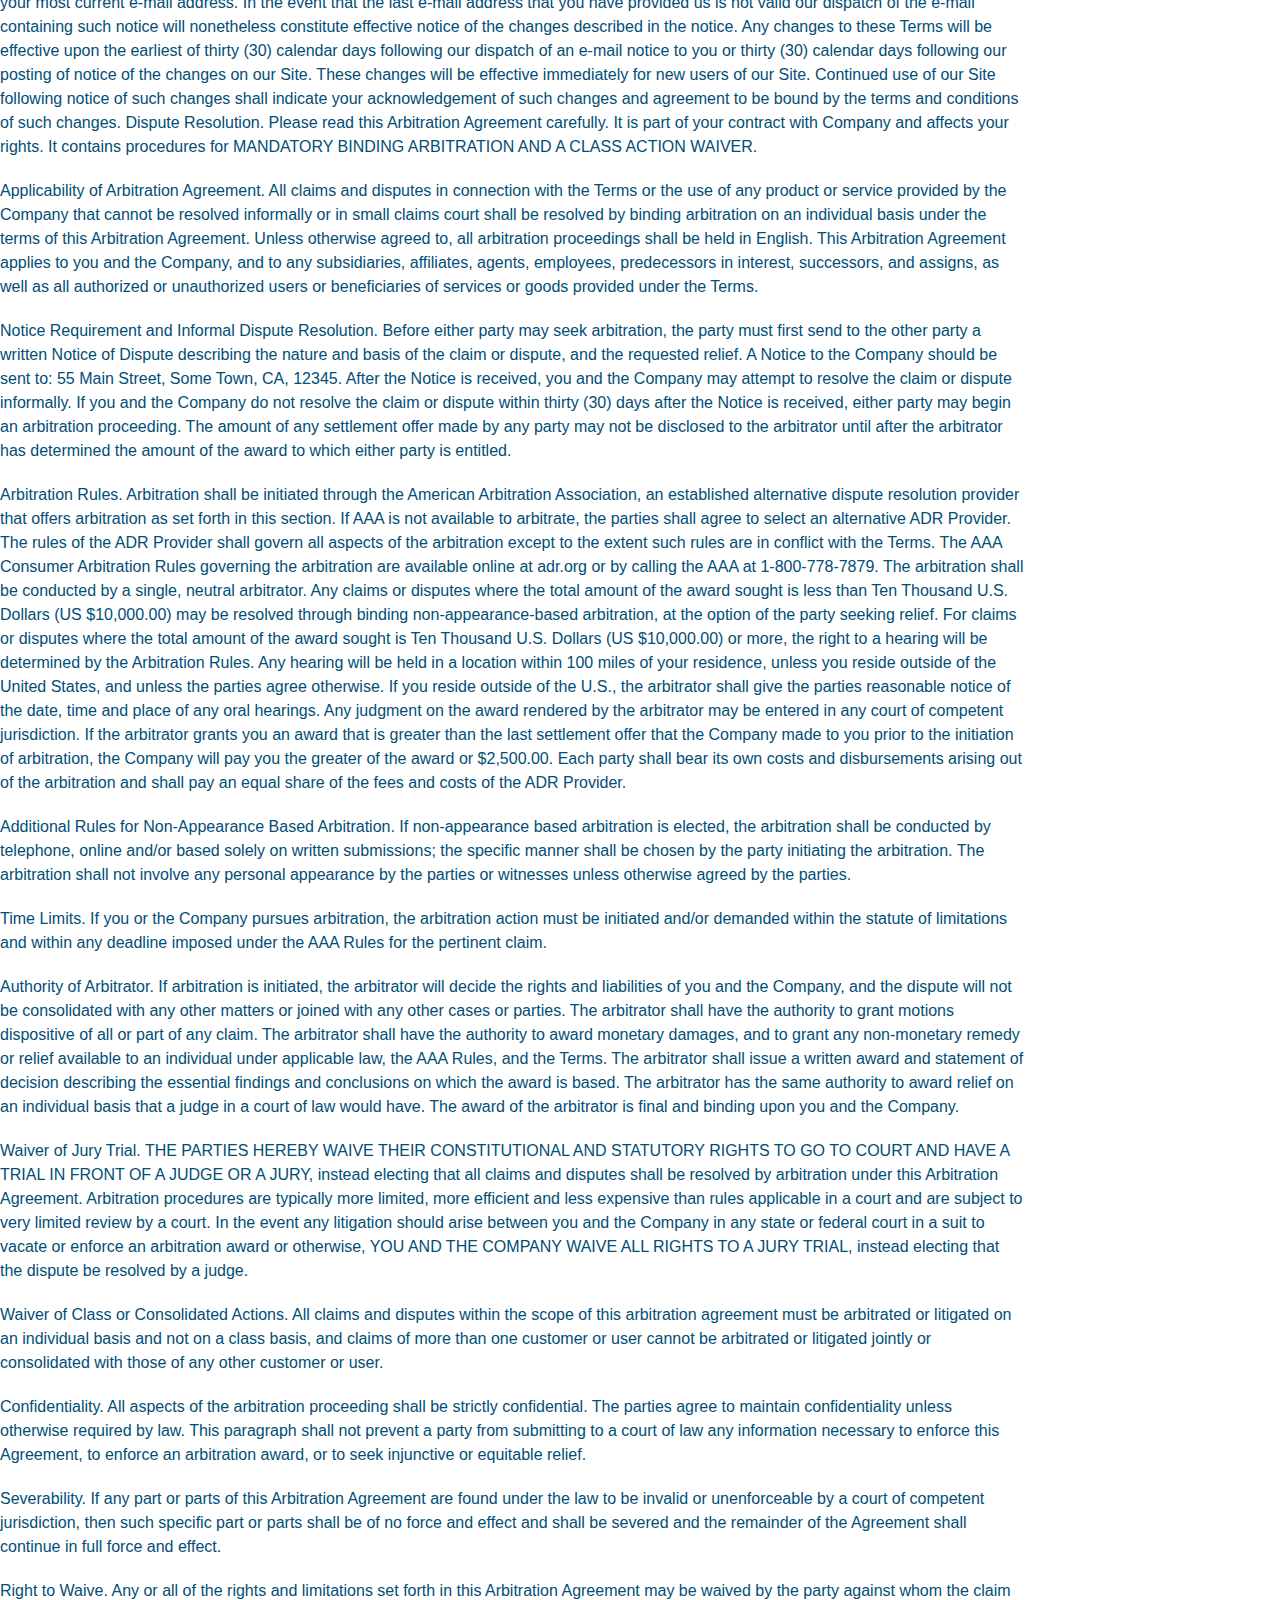
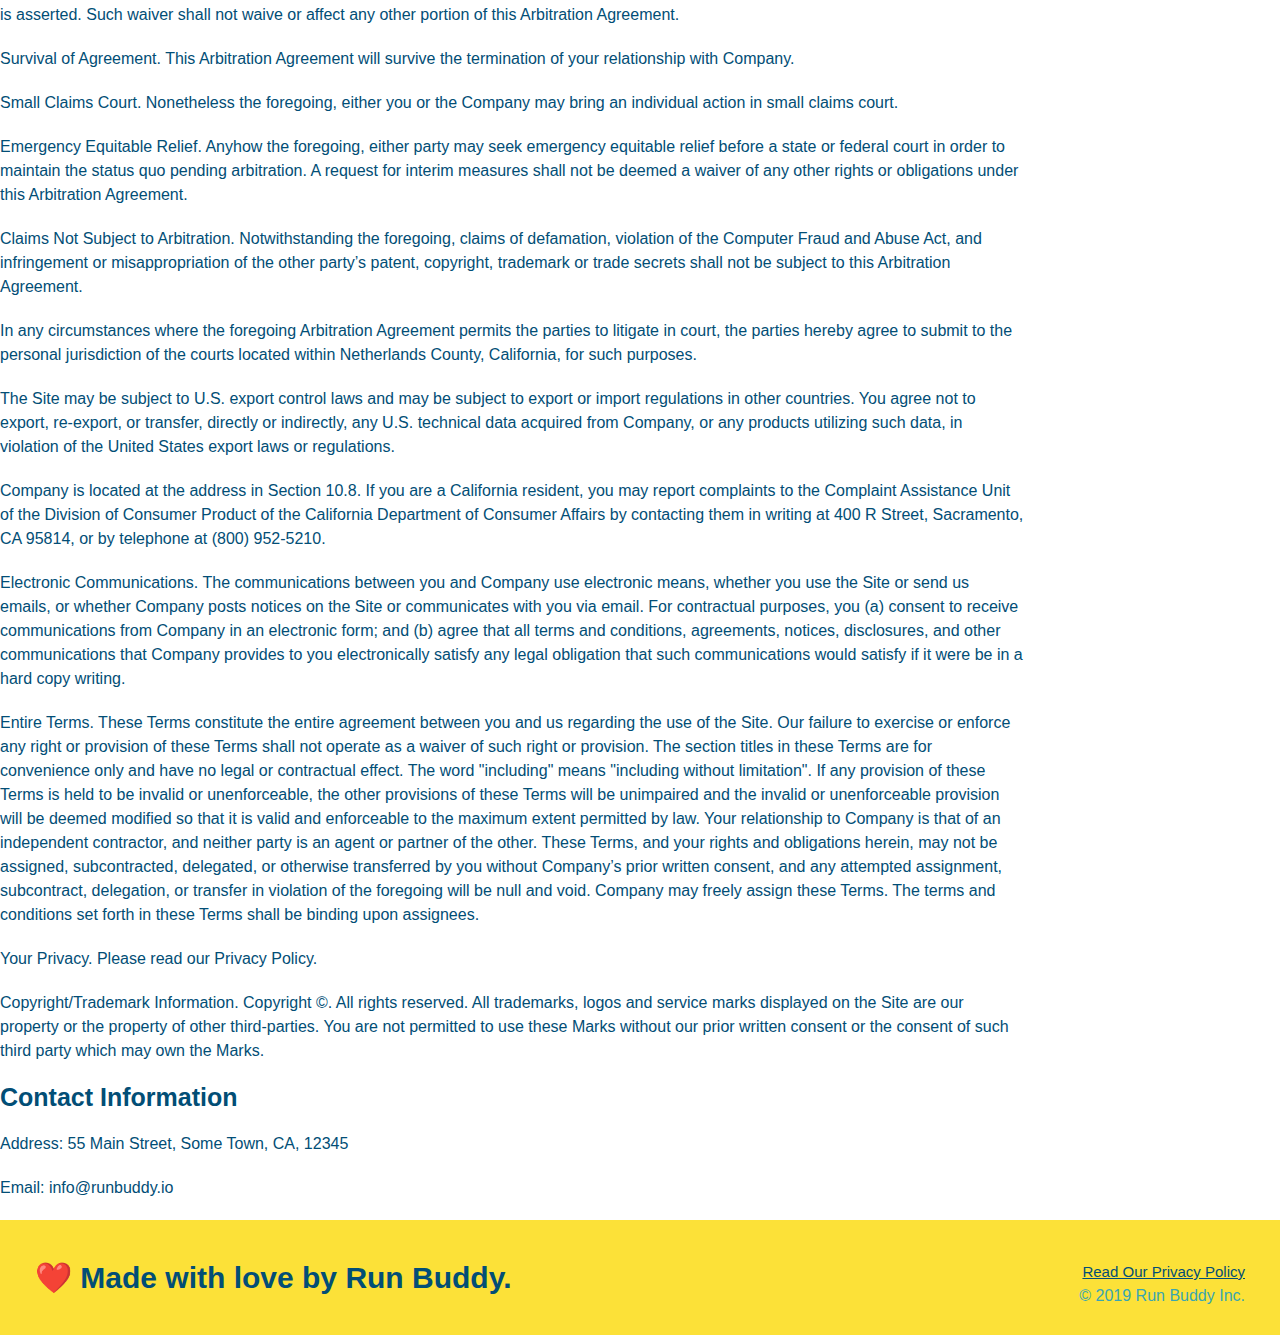
==== commit 56a7aaf5: "Add ReadME" ====
--- a/privacy-policy.html
+++ b/privacy-policy.html
@@ -459,7 +459,7 @@
     <footer> 
         <h2>❤️ Made with love by Run Buddy.</h2>
         <div>
-            <a href="./privacy-policy.html">Read Our Privacy Policy </a><br />
+            <a href="#">Read Our Privacy Policy </a><br />
             &copy; 2019 Run Buddy Inc.
         </div>
     
--- a/assets/css/stylesheet.css
+++ b/assets/css/stylesheet.css
@@ -24,9 +24,7 @@
   header nav {
     float: right;
     margin: 7px 0;
-  }
-  header nav ul li {
-    display: inline;
+ 
   }
   header nav ul li a {
     margin: 0 30px;
